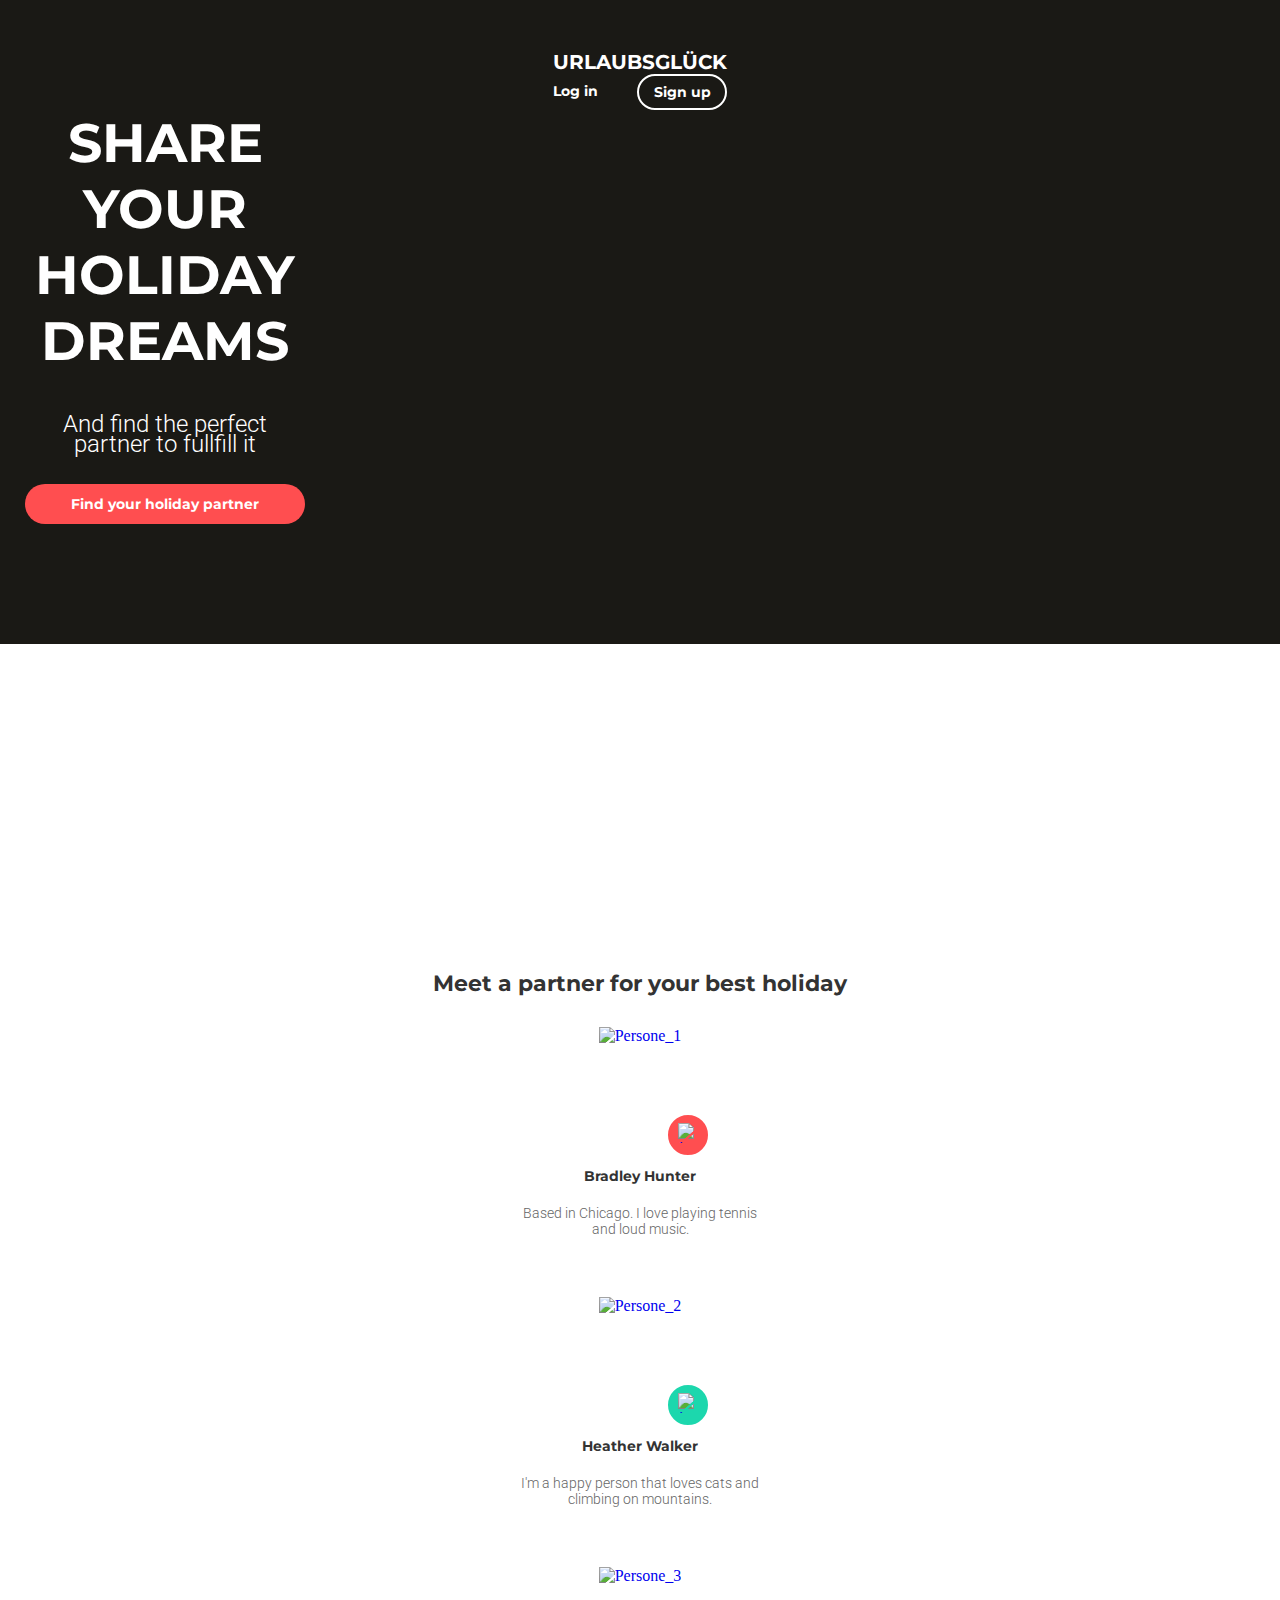
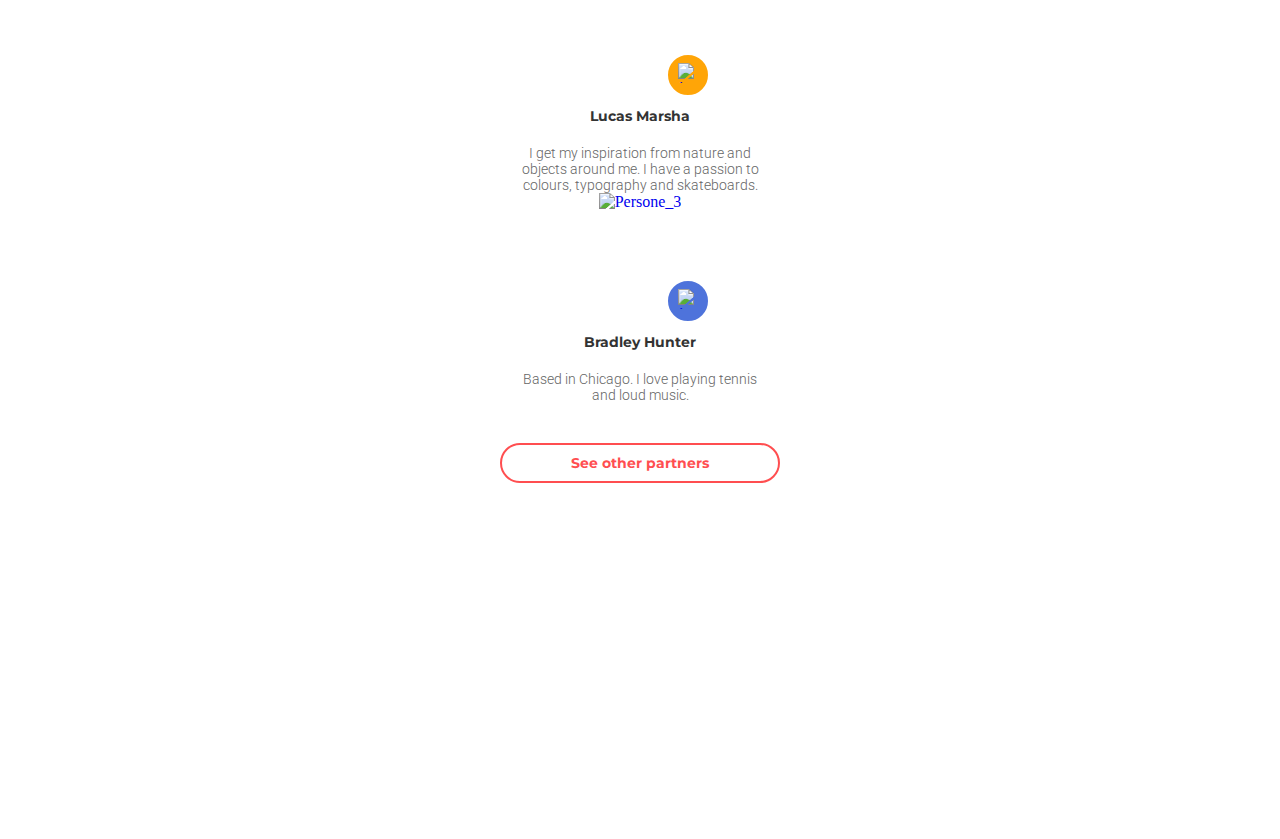
==== module-08/index.html @ 142831ae "2 version" ====
<!DOCTYPE html>
<html lang="en">
  <head>
    <meta charset="UTF-8" />
    <meta http-equiv="X-UA-Compatible" content="ie=edge" />
    <title>Homework-08</title>
    <meta name="viewport" content="width=device-width, initial-scale=1.0" />
    <link
      href="https://fonts.googleapis.com/css?family=Montserrat:400,700|Roboto:400,700&display=swap"
      rel="stylesheet"
    />
    <link rel="stylesheet" href="./css/normolize.css" />
    <link rel="stylesheet" href="./css/style.css" />
    <link rel="stylesheet" href="./css/media.css" />
  </head>
  <body>
    <div class="page-header">
      <!-- site-navigation -->
      <div class="container">
        <nav class="site-navigation">
          <div>
            <a class="nav-logo" href="#">
              <p class="site-name">URLAUBSGLÜCK</p>
            </a>
            <div class="nav-box">
              <a class="site-menu" href="#">Log in</a>
              <button class="nav-button">Sign up</button>
            </div>
          </div>
        </nav>
        <!-- Header -->
        <header class="name">
          <h1 class="header-title">Share your holiday dreams</h1>
          <h2 class="header-item">
            And find the perfect partner to fullfill it
          </h2>
          <button class="header-button">Find your holiday partner</button>
        </header>
      </div>
    </div>

    <!-- Section Cards -->
    <section class="section container">
      <h2 class="section-name">Meet a partner for your best holiday</h2>

      <div class="cards">
        <div class="card-box">
          <a class="partner-card" href="#">
            <div class="partner-img">
              <img class="card-img" src="image/Persone_1.png" alt="Persone_1" />
              <i class="icon-window tv">
                <img class="icon-img" src="./image/Shape_1.png" alt="icon tv" />
              </i>
            </div>
            <h3 class="card-title">Bradley Hunter</h3>
            <p class="card-item">
              Based in Chicago. I love playing tennis and loud music.
            </p>
          </a>
        </div>

        <div class="card-box">
          <a class="partner-card" href="#">
            <div class="partner-img">
              <img class="card-img" src="image/Persone_2.png" alt="Persone_2" />
              <i class="icon-window-2 coffee">
                <img
                  class="icon-img"
                  src="./image/Shape_2.png"
                  alt="icon coffee"
                />
              </i>
            </div>
            <h3 class="card-title">Heather Walker</h3>
            <p class="card-item">
              I'm a happy person that loves cats and climbing on mountains.
            </p>
          </a>
        </div>

        <div class="card-box">
          <a class="partner-card" href="#">
            <div class="partner-img">
              <img class="card-img" src="image/Persone_3.png" alt="Persone_3" />
              <i class="icon-window-3 bottle">
                <img
                  class="icon-img"
                  src="./image/Shape_3.png"
                  alt="icon bottle"
                />
              </i>
            </div>
            <h3 class="card-title">Lucas Marsha</h3>
            <p class="card-item">
              I get my inspiration from nature and objects around me. I have a
              passion to colours, typography and skateboards.
            </p>
          </a>
        </div>

        <div class="card-box">
          <a class="partner-card" href="#">
            <div class="partner-img">
              <img class="card-img" src="image/Persone_4.png" alt="Persone_3" />
              <i class="icon-window-4 telegram">
                <img
                  class="icon-img"
                  src="./image/Shape_4.png"
                  alt="icon telegram"
                />
              </i>
            </div>
            <h3 class="card-title">Bradley Hunter</h3>
            <p class="card-item">
              Based in Chicago. I love playing tennis and loud music.
            </p>
          </a>
        </div>
      </div>
      <button class="section-button">See other partners</button>
    </section>
  </body>
</html>
---- module-08/css/style.css ----
* {
  margin: 0;
  padding: 0;
}

html {
  box-sizing: border-box;
}

.container {
  min-width: 320px;
  max-width: 1440px;
  padding: 0 15px;
  margin: 0 auto;
}

.page-header {
  background-image: url(../image/Slider-foto.png);
  background-repeat: no-repeat;
  background-color: #1a1915;
  background-size: cover;
  background-position: center;
}

.name {
  padding: 0 10px;
}

/* Site navigation */

.site-navigation {
  display: flex;
  flex-direction: column-reverse;
  align-items: center;
}

.site-name {
  color: #ffffff;
  font-family: "Montserrat", sans-serif;
  font-size: 20px;
  font-weight: 700;
  text-transform: uppercase;
  margin-top: 50px;
}

.nav-logo {
  text-decoration: none;
  color: black;
}

.nav-box {
  display: flex;
  justify-content: space-between;
}

.site-menu {
  color: #ffffff;
  font-family: "Montserrat", sans-serif;
  font-size: 14px;
  font-weight: 700;
  text-decoration: none;
  line-height: 35px;
}

.nav-button {
  width: 90px;
  height: 36px;
  border: 2px solid #ffffff;
  border-radius: 50px;
  background: transparent;
  cursor: pointer;
  color: #ffffff;
  font-family: "Montserrat", sans-serif;
  font-size: 14px;
  font-weight: 700;
  text-decoration: none;
}

/* Header */

.name {
  width: 280px;
  display: flex;
  flex-wrap: wrap;
  padding-bottom: 120px;
}

.header-title {
  color: #ffffff;
  font-family: "Montserrat", sans-serif;
  /* font-size: 52px;
  font-weight: 700; */
  font-size: 26px;
  text-transform: uppercase;
  text-align: center;
}

.header-item {
  margin: auto;
  color: #ffffff;
  font-family: "Roboto", sans-serif;
  font-size: 18px;
  font-weight: 300;
  line-height: 20px;
  text-align: center;
  margin-bottom: 20px;
  width: 80%;
}

.header-button {
  width: 280px;
  height: 40px;
  background-color: #ff4e50;
  color: #ffffff;
  font-size: 14px;
  font-family: "Montserrat", sans-serif;
  font-weight: 700;
  border-radius: 50px;
  border: none;
  cursor: pointer;
  margin: auto;
}

/* Section Cards */

.section {
  min-width: 320px;
  max-width: 1440px;
  padding: 0 15px;
  margin: 0 auto;
  padding-top: 65px;
  padding-bottom: 60px;
  text-align: center;
}

.section-name {
  margin-top: 30px;
  color: #333333;
  font-family: "Montserrat", sans-serif;
  font-size: 22px;
  font-weight: 700;
  text-align: center;
  margin-bottom: 20px;
}

/* .cards {
  display: flex;
  flex-wrap: wrap;
  justify-content: space-between;
} */

.card-box {
  max-width: 230px;
  margin: 0 auto;
  margin-bottom: 30px;
  display: inline-block;
  vertical-align: top;
}

.partner-card {
  text-decoration: none;
}

.partner-img {
  position: relative;
  display: block;
  margin: 0 auto;
  width: 120px;
  height: 120px;
  margin-bottom: 20px;
}

.icon-window,
.icon-window-2,
.icon-window-3,
.icon-window-4 {
  position: absolute;
  top: 70%;
  left: 70%;
  display: flex;
  align-content: center;
  justify-content: center;
  width: 40px;
  height: 40px;
  border: 4px solid #fff;
  border-radius: 50%;
}

.icon-img {
  width: 20px;
  height: 20px;
  margin: 0 auto;
  padding: 8px;
}

.tv {
  background-color: #ff4e50;
}

.coffee {
  background-color: #1cd7ad;
}

.bottle {
  background-color: #ffa507;
}

.telegram {
  background-color: #4e73db;
}


.card-title {
  color: #333333;
  font-family: "Montserrat", sans-serif;
  font-size: 14px;
  font-weight: 700;
  text-align: center;
  margin-bottom: 20px;
}

.card-item {
  color: #666666;
  font-family: "Roboto", sans-serif;
  font-size: 14px;
  font-weight: 300;
  text-align: center;

  /* width: 80%; */
}

.section-button {
  width: 280px;
  height: 40px;
  border: 2px solid #ff4e50;
  border-radius: 50px;
  color: #ff4e50;
  font-size: 14px;
  font-family: "Montserrat", sans-serif;
  font-weight: 700;
  background-color: #ffffff;
  cursor: pointer;
  margin: auto;
  margin-bottom: 60px;
}
---- module-08/css/media.css ----
@media screen and (min-width: 768px) {
  .section {
    padding: 0;
  }

  .container {
    margin: auto;
    margin-bottom: 20%;
    max-width: 85%;
    flex-direction: row;
  }

  .logo {
    font-size: 20px;
  }

  .site-navigation {
    margin: 0;
    justify-content: flex-end;
  }

  .header-title {
    max-width: 768px;
    font-size: 54px;
    margin-bottom: 40px;
  }

  .header-item {
    font-size: 24px;
    margin-bottom: 30px;
  }

  .section {
    padding-bottom: 40px;
  }

  .section-name {
    padding-top: 70px;
    margin-bottom: 30px;
  }

  .cards {
    margin: auto;
    margin-bottom: 40px;
    max-width: 495px;
    flex-direction: row;
    flex-wrap: wrap;
    justify-content: space-between;
  }

  .card-box {
    align-self: flex-start;
    margin-bottom: 60px;
    min-width: 260px;
  }

  .card-box:nth-last-child(-n + 2) {
    margin-bottom: 0;
  }
}

@media screen and (min-width: 940px) {
  .container {
    margin-bottom: 20%;
    max-width: 100%;
    flex-direction: row;
  }
  .scards {
    max-width: 940px;
  }
  .card-box {
    flex-basis: 23%;
  }
  .card-name {
    font-weight: 400;
  }
}
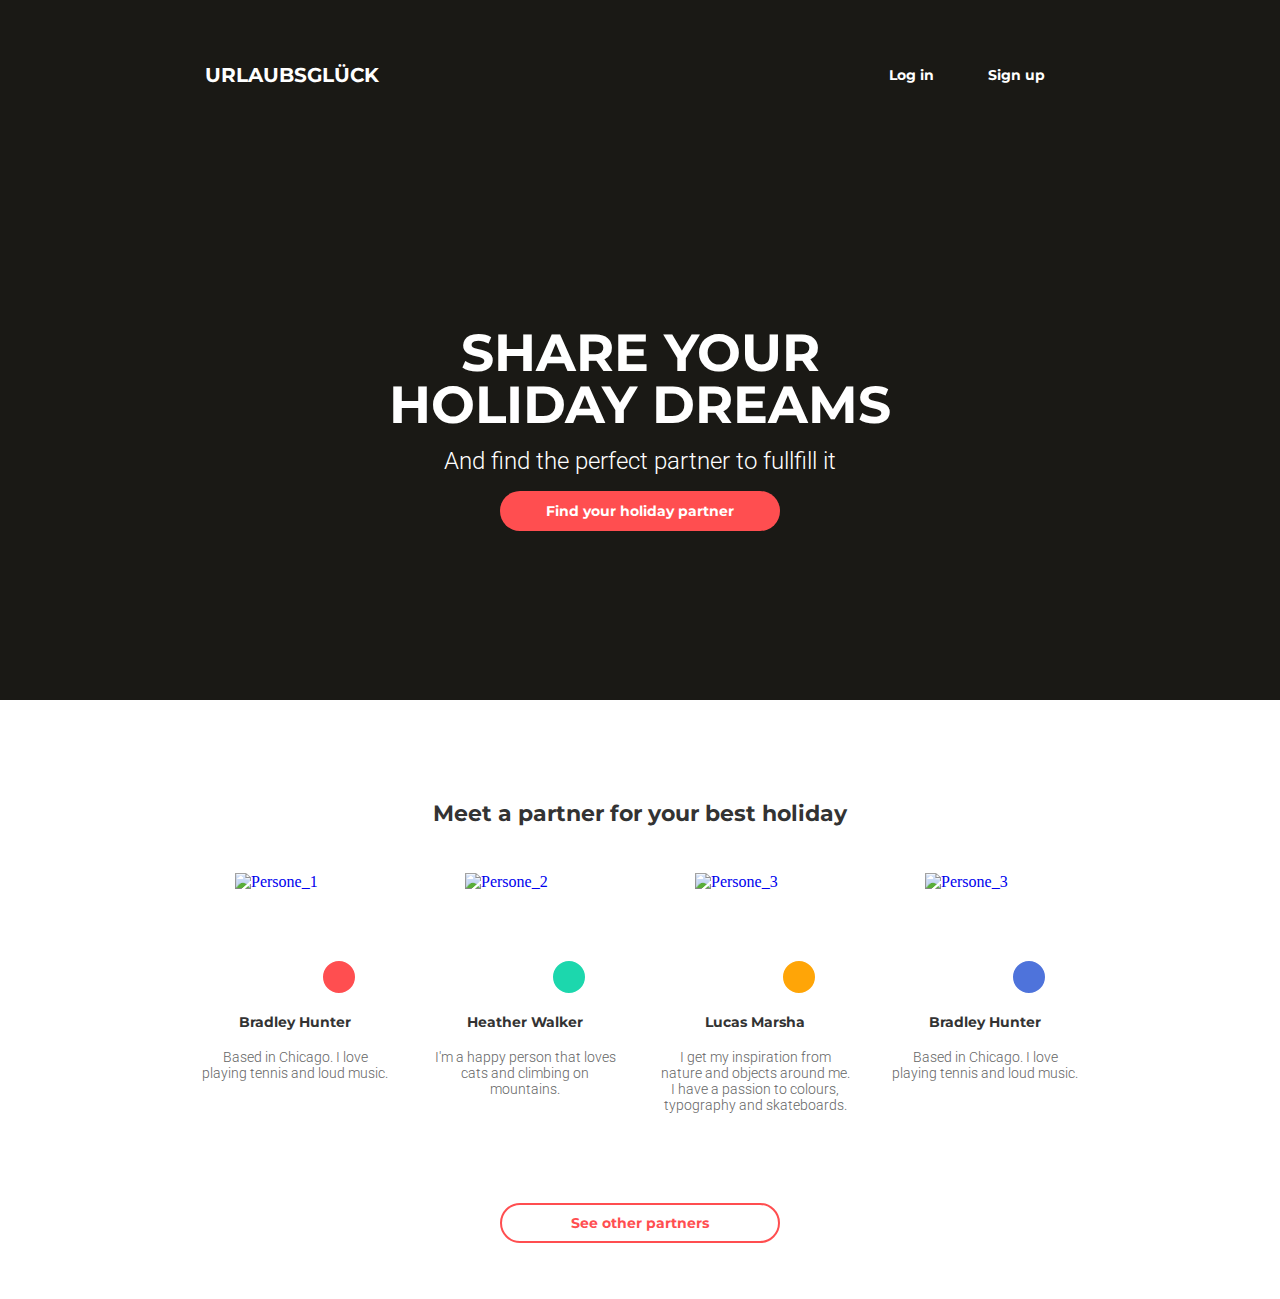
==== commit 120dea22: "small correct" ====
--- a/module-08/index.html
+++ b/module-08/index.html
@@ -5,37 +5,35 @@
     <meta http-equiv="X-UA-Compatible" content="ie=edge" />
     <title>Homework-08</title>
     <meta name="viewport" content="width=device-width, initial-scale=1.0" />
-    <link
-      href="https://fonts.googleapis.com/css?family=Montserrat:400,700|Roboto:400,700&display=swap"
-      rel="stylesheet"
-    />
+    <link href="https://fonts.googleapis.com/css?family=Montserrat:400,700|Roboto:300,400,700&display=swap" rel="stylesheet">
     <link rel="stylesheet" href="./css/normolize.css" />
     <link rel="stylesheet" href="./css/style.css" />
     <link rel="stylesheet" href="./css/media.css" />
   </head>
+
   <body>
+    <!-- Header -->
     <div class="page-header">
-      <!-- site-navigation -->
       <div class="container">
-        <nav class="site-navigation">
-          <div>
-            <a class="nav-logo" href="#">
-              <p class="site-name">URLAUBSGLÜCK</p>
-            </a>
+        <div class="site-navigation">
+          <div class="site-header">
             <div class="nav-box">
               <a class="site-menu" href="#">Log in</a>
-              <button class="nav-button">Sign up</button>
+              <a class="nav-button" href="#">Sign up</a>
             </div>
+            <a class="nav-logo" href="#">
+              <h1 class="site-logo">urlaubsglück</h1>
+            </a>
           </div>
-        </nav>
-        <!-- Header -->
-        <header class="name">
-          <h1 class="header-title">Share your holiday dreams</h1>
-          <h2 class="header-item">
+        </div>
+
+        <div class="name">
+          <h2 class="header-title">Share your holiday dreams</h2>
+          <p class="header-item">
             And find the perfect partner to fullfill it
-          </h2>
+          </p>
           <button class="header-button">Find your holiday partner</button>
-        </header>
+        </div>
       </div>
     </div>
 
@@ -44,13 +42,11 @@
       <h2 class="section-name">Meet a partner for your best holiday</h2>
 
       <div class="cards">
-        <div class="card-box">
+        <div class="card-box card1">
           <a class="partner-card" href="#">
             <div class="partner-img">
               <img class="card-img" src="image/Persone_1.png" alt="Persone_1" />
-              <i class="icon-window tv">
-                <img class="icon-img" src="./image/Shape_1.png" alt="icon tv" />
-              </i>
+              <div class="icon-window tv"></div>
             </div>
             <h3 class="card-title">Bradley Hunter</h3>
             <p class="card-item">
@@ -59,36 +55,11 @@
           </a>
         </div>
 
-        <div class="card-box">
-          <a class="partner-card" href="#">
-            <div class="partner-img">
-              <img class="card-img" src="image/Persone_2.png" alt="Persone_2" />
-              <i class="icon-window-2 coffee">
-                <img
-                  class="icon-img"
-                  src="./image/Shape_2.png"
-                  alt="icon coffee"
-                />
-              </i>
-            </div>
-            <h3 class="card-title">Heather Walker</h3>
-            <p class="card-item">
-              I'm a happy person that loves cats and climbing on mountains.
-            </p>
-          </a>
-        </div>
-
-        <div class="card-box">
+        <div class="card-box card2">
           <a class="partner-card" href="#">
             <div class="partner-img">
               <img class="card-img" src="image/Persone_3.png" alt="Persone_3" />
-              <i class="icon-window-3 bottle">
-                <img
-                  class="icon-img"
-                  src="./image/Shape_3.png"
-                  alt="icon bottle"
-                />
-              </i>
+              <div class="icon-window bottle"></div>
             </div>
             <h3 class="card-title">Lucas Marsha</h3>
             <p class="card-item">
@@ -98,17 +69,24 @@
           </a>
         </div>
 
-        <div class="card-box">
+        <div class="card-box card3">
+          <a class="partner-card" href="#">
+            <div class="partner-img">
+              <img class="card-img" src="image/Persone_2.png" alt="Persone_2" />
+              <div class="icon-window coffee"></div>
+            </div>
+            <h3 class="card-title">Heather Walker</h3>
+            <p class="card-item">
+              I'm a happy person that loves cats and climbing on mountains.
+            </p>
+          </a>
+        </div>
+
+        <div class="card-box card4">
           <a class="partner-card" href="#">
             <div class="partner-img">
               <img class="card-img" src="image/Persone_4.png" alt="Persone_3" />
-              <i class="icon-window-4 telegram">
-                <img
-                  class="icon-img"
-                  src="./image/Shape_4.png"
-                  alt="icon telegram"
-                />
-              </i>
+              <div class="icon-window telegram"></div>
             </div>
             <h3 class="card-title">Bradley Hunter</h3>
             <p class="card-item">
--- a/module-08/css/style.css
+++ b/module-08/css/style.css
@@ -7,14 +7,29 @@
   box-sizing: border-box;
 }
 
+*,
+*::before,
+*::after {
+  box-sizing: inherit;
+}
+
+body {
+  margin: 0;
+}
+
+/* Header */
+
 .container {
-  min-width: 320px;
-  max-width: 1440px;
+  width: 300px;
+  min-height: 540px;
   padding: 0 15px;
-  margin: 0 auto;
+  margin: auto;
 }
 
 .page-header {
+  min-height: 540px;
+  width: 100%;
+  margin: auto;
   background-image: url(../image/Slider-foto.png);
   background-repeat: no-repeat;
   background-color: #1a1915;
@@ -23,76 +38,67 @@
 }
 
 .name {
-  padding: 0 10px;
-}
-
-/* Site navigation */
+  margin: 0 auto;
+}
 
 .site-navigation {
-  display: flex;
-  flex-direction: column-reverse;
-  align-items: center;
-}
-
-.site-name {
+  position: relative;
+  height: 100%;
+  width: 100%;
+  top: 0;
+  left: 0;
+  margin: 0 auto;
+  text-align: center;
+}
+
+.site-logo {
+  position: relative;
+  transform: translateY(-40%);
+  text-align: center;
   color: #ffffff;
   font-family: "Montserrat", sans-serif;
   font-size: 20px;
   font-weight: 700;
   text-transform: uppercase;
-  margin-top: 50px;
+  margin-top: 120px;
+  margin-bottom: 20px;
 }
 
 .nav-logo {
   text-decoration: none;
-  color: black;
 }
 
 .nav-box {
-  display: flex;
-  justify-content: space-between;
-}
-
-.site-menu {
+  padding-top: 30px;
+}
+
+.site-menu,
+.nav-button {
   color: #ffffff;
   font-family: "Montserrat", sans-serif;
   font-size: 14px;
   font-weight: 700;
   text-decoration: none;
   line-height: 35px;
-}
-
-.nav-button {
-  width: 90px;
-  height: 36px;
+  padding: 10px 20px;
+  box-sizing: border-box;
+  cursor: pointer;
+  margin-right: 10px;
+}
+
+.site-menu:hover,
+.nav-button:hover {
   border: 2px solid #ffffff;
   border-radius: 50px;
-  background: transparent;
-  cursor: pointer;
-  color: #ffffff;
-  font-family: "Montserrat", sans-serif;
-  font-size: 14px;
-  font-weight: 700;
-  text-decoration: none;
-}
-
-/* Header */
-
-.name {
-  width: 280px;
-  display: flex;
-  flex-wrap: wrap;
-  padding-bottom: 120px;
 }
 
 .header-title {
   color: #ffffff;
   font-family: "Montserrat", sans-serif;
-  /* font-size: 52px;
-  font-weight: 700; */
   font-size: 26px;
   text-transform: uppercase;
   text-align: center;
+  margin-bottom: 20px;
 }
 
 .header-item {
@@ -121,17 +127,14 @@
   margin: auto;
 }
 
+.header-button:hover {
+  border: 2px solid #ff4e50;
+  background-color: #ffffff;
+  border-radius: 50px;
+  color: #ff4e50;
+}
+
 /* Section Cards */
-
-.section {
-  min-width: 320px;
-  max-width: 1440px;
-  padding: 0 15px;
-  margin: 0 auto;
-  padding-top: 65px;
-  padding-bottom: 60px;
-  text-align: center;
-}
 
 .section-name {
   margin-top: 30px;
@@ -143,14 +146,7 @@
   margin-bottom: 20px;
 }
 
-/* .cards {
-  display: flex;
-  flex-wrap: wrap;
-  justify-content: space-between;
-} */
-
 .card-box {
-  max-width: 230px;
   margin: 0 auto;
   margin-bottom: 30px;
   display: inline-block;
@@ -174,41 +170,43 @@
 .icon-window-2,
 .icon-window-3,
 .icon-window-4 {
+  display: block;
   position: absolute;
   top: 70%;
   left: 70%;
-  display: flex;
   align-content: center;
   justify-content: center;
   width: 40px;
   height: 40px;
   border: 4px solid #fff;
   border-radius: 50%;
-}
-
-.icon-img {
-  width: 20px;
-  height: 20px;
-  margin: 0 auto;
-  padding: 8px;
+  background-size: auto;
+  background-repeat: no-repeat;
 }
 
 .tv {
   background-color: #ff4e50;
+  background-image: url(../image/Shape_1.png);
+  background-position: center;
 }
 
 .coffee {
   background-color: #1cd7ad;
+  background-image: url(../image/Shape_2.png);
+  background-position: center;
 }
 
 .bottle {
   background-color: #ffa507;
+  background-image: url(../image/Shape_3.png);
+  background-position: center;
 }
 
 .telegram {
   background-color: #4e73db;
-}
-
+  background-image: url(../image/Shape_4.png);
+  background-position: center;
+}
 
 .card-title {
   color: #333333;
@@ -225,11 +223,10 @@
   font-size: 14px;
   font-weight: 300;
   text-align: center;
-
-  /* width: 80%; */
 }
 
 .section-button {
+  display: block;
   width: 280px;
   height: 40px;
   border: 2px solid #ff4e50;
@@ -243,3 +240,8 @@
   margin: auto;
   margin-bottom: 60px;
 }
+
+.section-button:hover {
+  background-color: #ff4e50;
+  color: #ffffff;
+}
--- a/module-08/css/media.css
+++ b/module-08/css/media.css
@@ -1,77 +1,183 @@
 @media screen and (min-width: 768px) {
-  .section {
-    padding: 0;
+  .container {
+    width: 670px;
   }
 
-  .container {
-    margin: auto;
-    margin-bottom: 20%;
-    max-width: 85%;
-    flex-direction: row;
+  .page-header {
+    background-image: url(../image/Slider-foto.png);
+    width: 100%;
   }
 
-  .logo {
-    font-size: 20px;
+  .site-header {
+    margin-bottom: 100px;
   }
 
-  .site-navigation {
-    margin: 0;
-    justify-content: flex-end;
+  .site-logo {
+    display: inline-block;
+    margin: auto;
+    margin-top: 35px;
   }
 
   .header-title {
-    max-width: 768px;
-    font-size: 54px;
+    font-size: 52px;
+    line-height: 52px;
     margin-bottom: 40px;
   }
 
   .header-item {
     font-size: 24px;
-    margin-bottom: 30px;
+    margin-bottom: 34px;
+  }
+
+  .name {
+    width: 540px;
+    margin: 0 auto;
+  }
+
+  .site-header {
+    display: flex;
+    flex-direction: row-reverse;
+    justify-content: space-between;
+    padding-top: 38px;
+  }
+
+  .header-button {
+    display: block;
+    min-width: 225px;
   }
 
   .section {
-    padding-bottom: 40px;
+    padding-top: 50px;
   }
 
-  .section-name {
-    padding-top: 70px;
-    margin-bottom: 30px;
+  .section-button {
+    min-width: 190px;
   }
 
   .cards {
     margin: auto;
-    margin-bottom: 40px;
-    max-width: 495px;
-    flex-direction: row;
+    width: 532px;
+    min-height: 492px;
+    display: flex;
     flex-wrap: wrap;
-    justify-content: space-between;
+    align-content: space-around;
+    justify-content: space-around;
   }
 
   .card-box {
-    align-self: flex-start;
-    margin-bottom: 60px;
-    min-width: 260px;
+    vertical-align: top;
+    width: 236px;
+    padding: 0 14px;
   }
 
-  .card-box:nth-last-child(-n + 2) {
-    margin-bottom: 0;
+  .card1 {
+    order: 1;
+  }
+
+  .card2 {
+    order: 3;
+  }
+
+  .card3 {
+    order: 2;
+  }
+
+  .card4 {
+    order: 4;
+  }
+
+}
+
+@media screen and (min-width: 767px) {
+  .nav-box {
+    padding-top: 20px;
+    margin-bottom: 114px;
+  }
+
+  .site-header {
+    margin-bottom: 38px;
+    background-size: contain;
+  }
+
+  .header-title {
+    margin-bottom: 20px;
+  }
+
+  .header-item {
+    margin-bottom: 20px;
+  }
+
+  .section {
+    padding-top: 70px;
+  }
+
+  .section-name {
+    margin-bottom: 16px;
+  }
+
+  .cards {
+    margin-bottom: 30px;
+  }
+
+  .card-box:not(:last-child) {
+    margin-bottom: 30px;
+  }
+
+  .partner-img {
+    margin-bottom: 20px;
+  }
+
+  .card-title {
+    margin-bottom: 18px;
+  }
+
+  .section-button {
+    margin-bottom: 56px;
+  }
+}
+
+@media screen and (min-width: 768px) and (max-width: 939px) {
+  .cards {
+    padding-top: 72px;
+    padding-bottom: 40px;
   }
 }
 
 @media screen and (min-width: 940px) {
+  .page-header {
+    min-height: 700px;
+  }
+
   .container {
-    margin-bottom: 20%;
-    max-width: 100%;
-    flex-direction: row;
+    width: 920px;
+    padding: 0;
+    min-height: auto;
   }
-  .scards {
-    max-width: 940px;
+
+  .site-header {
+    margin-bottom: 120px;
   }
+
+  .site-navigation {
+    width: 870px;
+  }
+
+  .section {
+    padding-top: 70px;
+  }
+
+  .cards {
+    width: 920px;
+    min-height: 320px;
+    margin-bottom: 30px;
+  }
+
   .card-box {
-    flex-basis: 23%;
-  }
-  .card-name {
-    font-weight: 400;
+    display: flex;
+    width: 220px;
+    margin: 0;
+    padding-top: 30px;
+    padding-bottom: 30px;
+    min-height: 230px;
   }
 }
